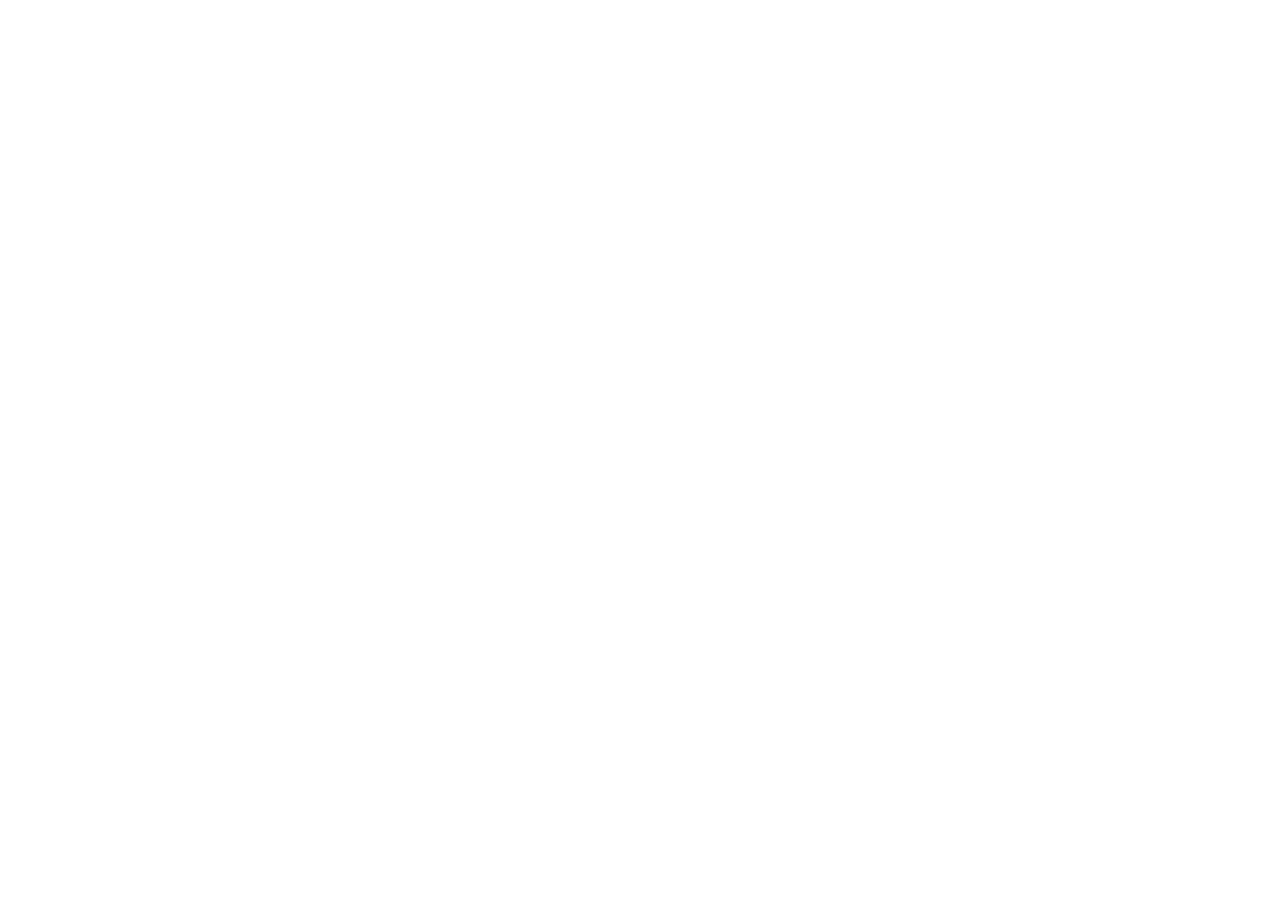
==== set/index.html @ 4f7f74ab "add a detector for the set card game" ====
<!doctype html><html lang="en"><head><meta charset="utf-8"><meta http-equiv="x-ua-compatible" content="ie=edge"><meta name="viewport" content="width=device-width,initial-scale=1,shrink-to-fit=no"><meta name="theme-color" content="#000000"><link rel="manifest" href="/manifest.json"><link rel="icon" href="/favicon.ico"><title>Elm App</title><link href="/static/css/main.f99bcc16.chunk.css" rel="stylesheet"></head><body><svg width="0" height="0"><pattern id="striped-red" patternUnits="userSpaceOnUse" width="4" height="4"><path d="M-1,1 H5" style="stroke:#e74c3c;stroke-width:1"/></pattern><pattern id="striped-green" patternUnits="userSpaceOnUse" width="4" height="4"><path d="M-1,1 H5" style="stroke:#27ae60;stroke-width:1"/></pattern><pattern id="striped-purple" patternUnits="userSpaceOnUse" width="4" height="4"><path d="M-1,1 H5" style="stroke:#8e44ad;stroke-width:1"/></pattern></svg><noscript>You need to enable JavaScript to run this app.</noscript><div id="root"></div><script src="/static/js/runtime~main.1b922744.js"></script><script src="/static/js/vendors~main.354e092f.chunk.js"></script><script src="/static/js/main.72517b60.chunk.js"></script></body></html>
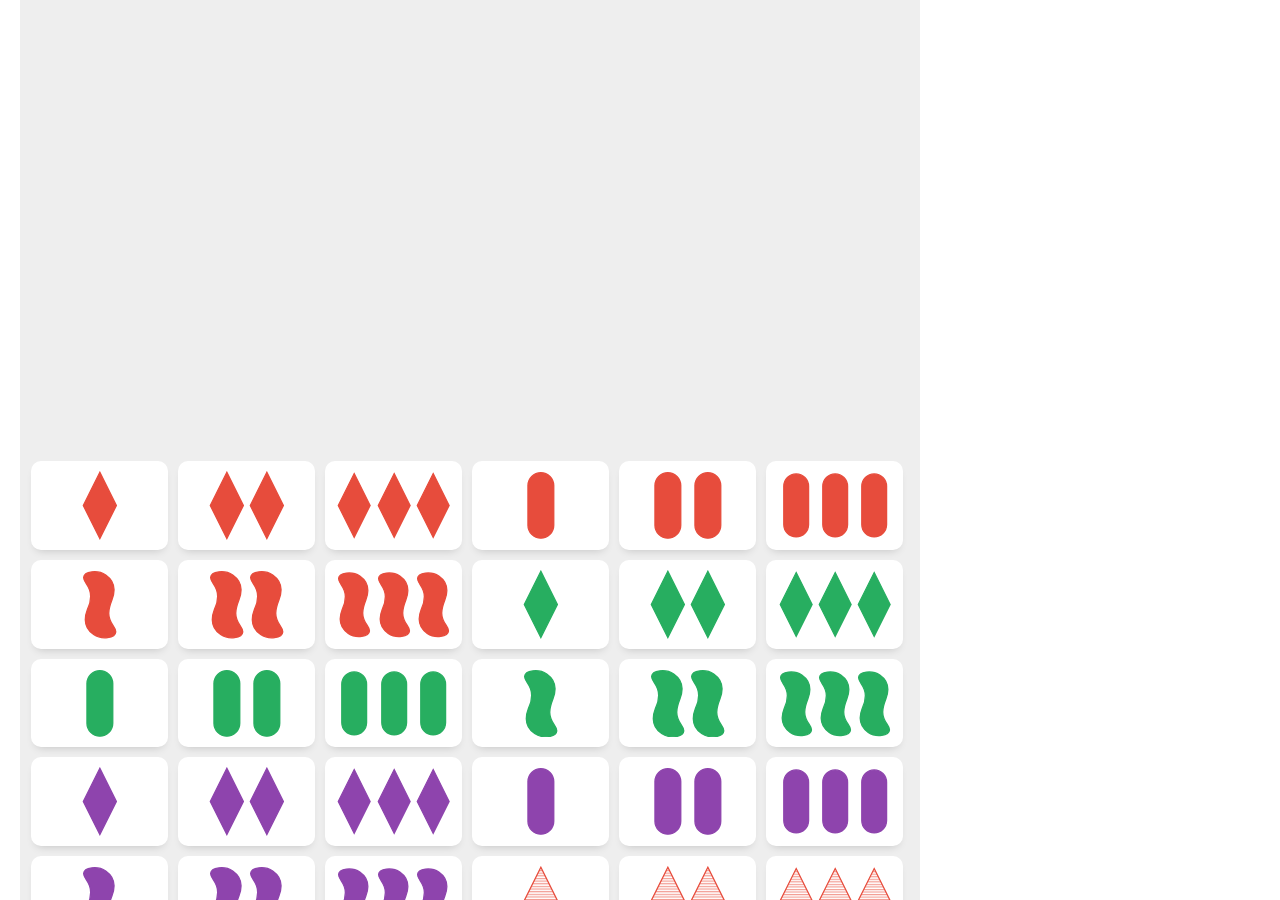
==== commit 2d6d6b3b: "fix path" ====
--- a/set/index.html
+++ b/set/index.html
@@ -1 +1 @@
-<!doctype html><html lang="en"><head><meta charset="utf-8"><meta http-equiv="x-ua-compatible" content="ie=edge"><meta name="viewport" content="width=device-width,initial-scale=1,shrink-to-fit=no"><meta name="theme-color" content="#000000"><link rel="manifest" href="/manifest.json"><link rel="icon" href="/favicon.ico"><title>Elm App</title><link href="/static/css/main.f99bcc16.chunk.css" rel="stylesheet"></head><body><svg width="0" height="0"><pattern id="striped-red" patternUnits="userSpaceOnUse" width="4" height="4"><path d="M-1,1 H5" style="stroke:#e74c3c;stroke-width:1"/></pattern><pattern id="striped-green" patternUnits="userSpaceOnUse" width="4" height="4"><path d="M-1,1 H5" style="stroke:#27ae60;stroke-width:1"/></pattern><pattern id="striped-purple" patternUnits="userSpaceOnUse" width="4" height="4"><path d="M-1,1 H5" style="stroke:#8e44ad;stroke-width:1"/></pattern></svg><noscript>You need to enable JavaScript to run this app.</noscript><div id="root"></div><script src="/static/js/runtime~main.1b922744.js"></script><script src="/static/js/vendors~main.354e092f.chunk.js"></script><script src="/static/js/main.72517b60.chunk.js"></script></body></html>+<!doctype html><html lang="en"><head><meta charset="utf-8"><meta http-equiv="x-ua-compatible" content="ie=edge"><meta name="viewport" content="width=device-width,initial-scale=1,shrink-to-fit=no"><meta name="theme-color" content="#000000"><link rel="manifest" href="/set/manifest.json"><link rel="icon" href="/set/favicon.ico"><title>Elm App</title><link href="/set/static/css/main.f99bcc16.chunk.css" rel="stylesheet"></head><body><svg width="0" height="0"><pattern id="striped-red" patternUnits="userSpaceOnUse" width="4" height="4"><path d="M-1,1 H5" style="stroke:#e74c3c;stroke-width:1"/></pattern><pattern id="striped-green" patternUnits="userSpaceOnUse" width="4" height="4"><path d="M-1,1 H5" style="stroke:#27ae60;stroke-width:1"/></pattern><pattern id="striped-purple" patternUnits="userSpaceOnUse" width="4" height="4"><path d="M-1,1 H5" style="stroke:#8e44ad;stroke-width:1"/></pattern></svg><noscript>You need to enable JavaScript to run this app.</noscript><div id="root"></div><script src="/set/static/js/runtime~main.6c892851.js"></script><script src="/set/static/js/vendors~main.354e092f.chunk.js"></script><script src="/set/static/js/main.74e1eaf1.chunk.js"></script></body></html>--- a/set/static/css/main.f99bcc16.chunk.css
+++ b/set/static/css/main.f99bcc16.chunk.css
@@ -0,0 +1 @@
+@import url(https://fonts.googleapis.com/css?family=Roboto:400,500,900);[data-elm-hot=true]{height:inherit}body{font-family:Source Sans Pro,Trebuchet MS,Lucida Grande,Bitstream Vera Sans,Helvetica Neue,sans-serif;margin:0;text-align:center;color:#293c4b}h1{font-size:30px}img{margin:20px 0;max-width:200px}:root{font-family:Roboto,sans-serif;font-size:16px;color:#333}*{box-sizing:border-box}.spacer{height:600px}.fill-green path,.fill-green rect{stroke:#27ae60}.fill-purple path,.fill-purple rect{stroke:#8e44ad}.fill-red path,.fill-red rect{stroke:#e74c3c}.container{margin:0 auto}.deck .card.greyout{opacity:.3}.title{font-size:4em;font-weight:900;margin:-.4em 0 0}.title small{color:#aaa;font-size:.3em;font-weight:500;margin-left:-1em}.game{display:flex;margin:0 auto;padding:0 10px;justify-content:center;align-items:flex-start}@media screen and (max-width:650px){.game{flex-direction:column;align-items:center;justify-content:flex-start}}.sidebar{display:flex;flex-flow:column wrap}.options{margin-bottom:20px}.log-header{margin:10px}.log-container{background:#eee;overflow-y:scroll;flex:1}.log-container::-webkit-scrollbar-track{display:none}.log-container::-webkit-scrollbar{width:10px;background-color:#f5f5f5}.log-container::-webkit-scrollbar-thumb{border-radius:10px;background-color:#aaa}.log-container.log-small{display:none}@media screen and (max-width:650px){.log-container{width:100%}.log-container.log-big{display:none}.log-container.log-small{display:block}}.log .entry{display:flex;background:#fafafa;padding:5px;margin-right:1px}.log .entry.odd{background:#ddd}.log .validate{color:#27ae60}.log .validate.invalid{color:#e74c3c}.log .set{display:flex;width:50%;margin:0 5px}.log .card{padding:1px;border-radius:2px;margin:2px;cursor:auto;box-shadow:0 2px 5px rgba(0,0,0,.2)}.log .card .card-content{padding:2px;margin-left:-1px}.log .card .card-content svg{width:25%}.board{display:flex;flex:1;align-content:flex-start;flex-flow:wrap;-ms-flex-align:start;background:#eee;padding:6px;max-width:100vh;margin:0 20px}@media screen and (max-width:650px){.board{width:100%}}.board.set{background:#dfd}.split{height:50%;width:100%;position:fixed;z-index:-1;top:0;overflow-x:hidden;padding-top:20px}.top{top:0}.bottom{top:50%;bottom:0}.deck{display:flex;flex:1;flex-flow:row wrap;background:#eee;padding:6px;max-width:100vh;height:50%;margin:0 20px}@media screen and (max-width:650px){.deck{width:100%}}.card{margin:5px;width:calc(16% - 5px);height:5%;padding-top:10%;cursor:pointer;background:#fff;border-radius:10px;box-shadow:0 5px 10px -5px rgba(0,0,0,.2);position:relative;transition:.1s ease-in-out;opacity:1;perspective:1000px;transform-origin:left center;transform:rotateY(90deg);transform-style:preserve-3d;transform:rotateY(0deg)}.card:hover{background:#c9ffff;box-shadow:0 10px 15px -5px rgba(0,0,0,.2),inset 0 0 5px 1px #3d405c}.card .card-content{position:absolute;height:100%;width:100%;top:0;padding:10px;display:flex;justify-content:center}.card svg{height:100%;margin:0 2%}.card path,.card rect{stroke-width:2}.selected{box-shadow:0 10px 15px -5px rgba(0,0,0,.2),inset 0 0 5px 1px #ffeb3b}.card.highlight:not(.selected){box-shadow:0 10px 15px -5px rgba(0,0,0,.2),inset 0 0 5px 1px #3498db}button{border:0;background:#3498db;color:#fff;padding:10px 25px;margin:0 5px;box-shadow:0 2px 5px rgba(0,0,0,.2)}button:not(:disabled){cursor:pointer;transition:.3s}button:not(:disabled):hover{background:#258cd1;transform:translateY(-2px) scale(1.03);box-shadow:0 6px 5px -2px rgba(0,0,0,.2)}button.highlight{animation:pulse 1s infinite}button:disabled{background:#4aa3df}@media screen and (max-width:400px){button{padding:5px 15px}}.message{position:fixed;top:0;pointer-events:none;width:100%;color:#2ecc40;text-shadow:0 0 5px #fff}.message h1{text-align:center;font-size:5em}.rules .set-example{display:flex;max-width:600px}.rules .set-example .card{box-shadow:0 2px 10px rgba(0,0,0,.2),0 5px 10px -5px rgba(0,0,0,.2)}@media screen and (max-width:650px){#log-big{display:none}}@keyframes pulse{0%,to{box-shadow:0 0 5px 0 #ffeb3b}50%{box-shadow:0 0 5px 3px #ffeb3b}}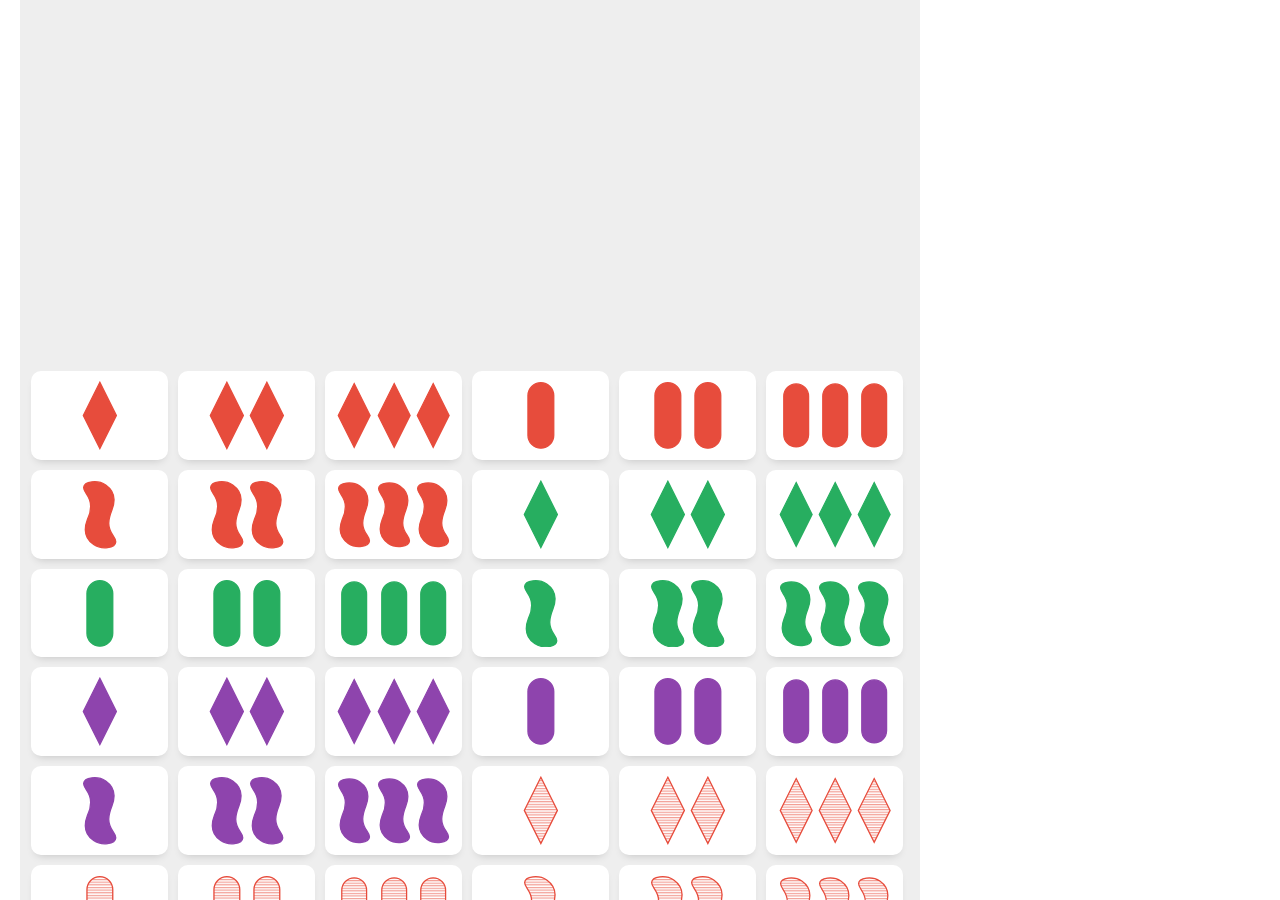
==== commit 749eb6b2: "fix set layout" ====
--- a/set/index.html
+++ b/set/index.html
@@ -1 +1 @@
-<!doctype html><html lang="en"><head><meta charset="utf-8"><meta http-equiv="x-ua-compatible" content="ie=edge"><meta name="viewport" content="width=device-width,initial-scale=1,shrink-to-fit=no"><meta name="theme-color" content="#000000"><link rel="manifest" href="/set/manifest.json"><link rel="icon" href="/set/favicon.ico"><title>Elm App</title><link href="/set/static/css/main.f99bcc16.chunk.css" rel="stylesheet"></head><body><svg width="0" height="0"><pattern id="striped-red" patternUnits="userSpaceOnUse" width="4" height="4"><path d="M-1,1 H5" style="stroke:#e74c3c;stroke-width:1"/></pattern><pattern id="striped-green" patternUnits="userSpaceOnUse" width="4" height="4"><path d="M-1,1 H5" style="stroke:#27ae60;stroke-width:1"/></pattern><pattern id="striped-purple" patternUnits="userSpaceOnUse" width="4" height="4"><path d="M-1,1 H5" style="stroke:#8e44ad;stroke-width:1"/></pattern></svg><noscript>You need to enable JavaScript to run this app.</noscript><div id="root"></div><script src="/set/static/js/runtime~main.6c892851.js"></script><script src="/set/static/js/vendors~main.354e092f.chunk.js"></script><script src="/set/static/js/main.74e1eaf1.chunk.js"></script></body></html>+<!doctype html><html lang="en"><head><meta charset="utf-8"><meta http-equiv="x-ua-compatible" content="ie=edge"><meta name="viewport" content="width=device-width,initial-scale=1,shrink-to-fit=no"><meta name="theme-color" content="#000000"><link rel="manifest" href="/set/manifest.json"><link rel="icon" href="/set/favicon.ico"><title>Elm App</title><link href="/set/static/css/main.306a4eb0.chunk.css" rel="stylesheet"></head><body><svg width="0" height="0"><pattern id="striped-red" patternUnits="userSpaceOnUse" width="4" height="4"><path d="M-1,1 H5" style="stroke:#e74c3c;stroke-width:1"/></pattern><pattern id="striped-green" patternUnits="userSpaceOnUse" width="4" height="4"><path d="M-1,1 H5" style="stroke:#27ae60;stroke-width:1"/></pattern><pattern id="striped-purple" patternUnits="userSpaceOnUse" width="4" height="4"><path d="M-1,1 H5" style="stroke:#8e44ad;stroke-width:1"/></pattern></svg><noscript>You need to enable JavaScript to run this app.</noscript><div id="root"></div><script src="/set/static/js/runtime~main.6c892851.js"></script><script src="/set/static/js/vendors~main.354e092f.chunk.js"></script><script src="/set/static/js/main.2b58bbd1.chunk.js"></script></body></html>--- a/set/static/css/main.306a4eb0.chunk.css
+++ b/set/static/css/main.306a4eb0.chunk.css
@@ -0,0 +1 @@
+@import url(https://fonts.googleapis.com/css?family=Roboto:400,500,900);[data-elm-hot=true]{height:inherit}body{font-family:Source Sans Pro,Trebuchet MS,Lucida Grande,Bitstream Vera Sans,Helvetica Neue,sans-serif;margin:0;text-align:center;color:#293c4b}h1{font-size:30px}img{margin:20px 0;max-width:200px}:root{font-family:Roboto,sans-serif;font-size:16px;color:#333}*{box-sizing:border-box}.spacer{height:600px}.fill-green path,.fill-green rect{stroke:#27ae60}.fill-purple path,.fill-purple rect{stroke:#8e44ad}.fill-red path,.fill-red rect{stroke:#e74c3c}.container{margin:0 auto}.deck .card.greyout{opacity:.3}.title{font-size:4em;font-weight:900;margin:-.4em 0 0}.title small{color:#aaa;font-size:.3em;font-weight:500;margin-left:-1em}.game{display:flex;margin:0 auto;padding:0 10px;justify-content:center;align-items:flex-start}@media screen and (max-width:650px){.game{flex-direction:column;align-items:center;justify-content:flex-start}}.sidebar{display:flex;flex-flow:column wrap}.options{margin-bottom:20px}.log-header{margin:10px}.log-container{background:#eee;overflow-y:scroll;flex:1}.log-container::-webkit-scrollbar-track{display:none}.log-container::-webkit-scrollbar{width:10px;background-color:#f5f5f5}.log-container::-webkit-scrollbar-thumb{border-radius:10px;background-color:#aaa}.log-container.log-small{display:none}@media screen and (max-width:650px){.log-container{width:100%}.log-container.log-big{display:none}.log-container.log-small{display:block}}.log .entry{display:flex;background:#fafafa;padding:5px;margin-right:1px}.log .entry.odd{background:#ddd}.log .validate{color:#27ae60}.log .validate.invalid{color:#e74c3c}.log .set{display:flex;width:50%;margin:0 5px}.log .card{padding:1px;border-radius:2px;margin:2px;cursor:auto;box-shadow:0 2px 5px rgba(0,0,0,.2)}.log .card .card-content{padding:2px;margin-left:-1px}.log .card .card-content svg{width:25%}.board{display:flex;flex:1;align-content:flex-start;flex-flow:wrap;-ms-flex-align:start;background:#eee;padding:6px;max-width:100vh;margin:0 20px}@media screen and (max-width:650px){.board{width:100%}}.board.set{background:#dfd}.split{height:50%;width:100%;position:fixed;z-index:-1;top:0;overflow-x:hidden;padding-top:20px}.top{top:0}.bottom{top:40%;bottom:0}.deck{display:flex;flex:1;flex-flow:row wrap;background:#eee;padding:6px;max-width:100vh;height:60%;margin:0 20px}@media screen and (max-width:650px){.deck{width:100%}}.card{margin:5px;width:calc(16% - 5px);height:5%;padding-top:10%;cursor:pointer;background:#fff;border-radius:10px;box-shadow:0 5px 10px -5px rgba(0,0,0,.2);position:relative;transition:.1s ease-in-out;opacity:1;perspective:1000px;transform-origin:left center;transform:rotateY(90deg);transform-style:preserve-3d;transform:rotateY(0deg)}.card:hover{background:#c9ffff;box-shadow:0 10px 15px -5px rgba(0,0,0,.2),inset 0 0 5px 1px #3d405c}.card .card-content{position:absolute;height:100%;width:100%;top:0;padding:10px;display:flex;justify-content:center}.card svg{height:100%;margin:0 2%}.card path,.card rect{stroke-width:2}.selected{box-shadow:0 10px 15px -5px rgba(0,0,0,.2),inset 0 0 5px 1px #ffeb3b}.card.highlight:not(.selected){box-shadow:0 10px 15px -5px rgba(0,0,0,.2),inset 0 0 5px 1px #3498db}button{border:0;background:#3498db;color:#fff;padding:10px 25px;margin:0 5px;box-shadow:0 2px 5px rgba(0,0,0,.2)}button:not(:disabled){cursor:pointer;transition:.3s}button:not(:disabled):hover{background:#258cd1;transform:translateY(-2px) scale(1.03);box-shadow:0 6px 5px -2px rgba(0,0,0,.2)}button.highlight{animation:pulse 1s infinite}button:disabled{background:#4aa3df}@media screen and (max-width:400px){button{padding:5px 15px}}.message{position:fixed;top:0;pointer-events:none;width:100%;color:#2ecc40;text-shadow:0 0 5px #fff}.message h1{text-align:center;font-size:5em}.rules .set-example{display:flex;max-width:600px}.rules .set-example .card{box-shadow:0 2px 10px rgba(0,0,0,.2),0 5px 10px -5px rgba(0,0,0,.2)}@media screen and (max-width:650px){#log-big{display:none}}@keyframes pulse{0%,to{box-shadow:0 0 5px 0 #ffeb3b}50%{box-shadow:0 0 5px 3px #ffeb3b}}